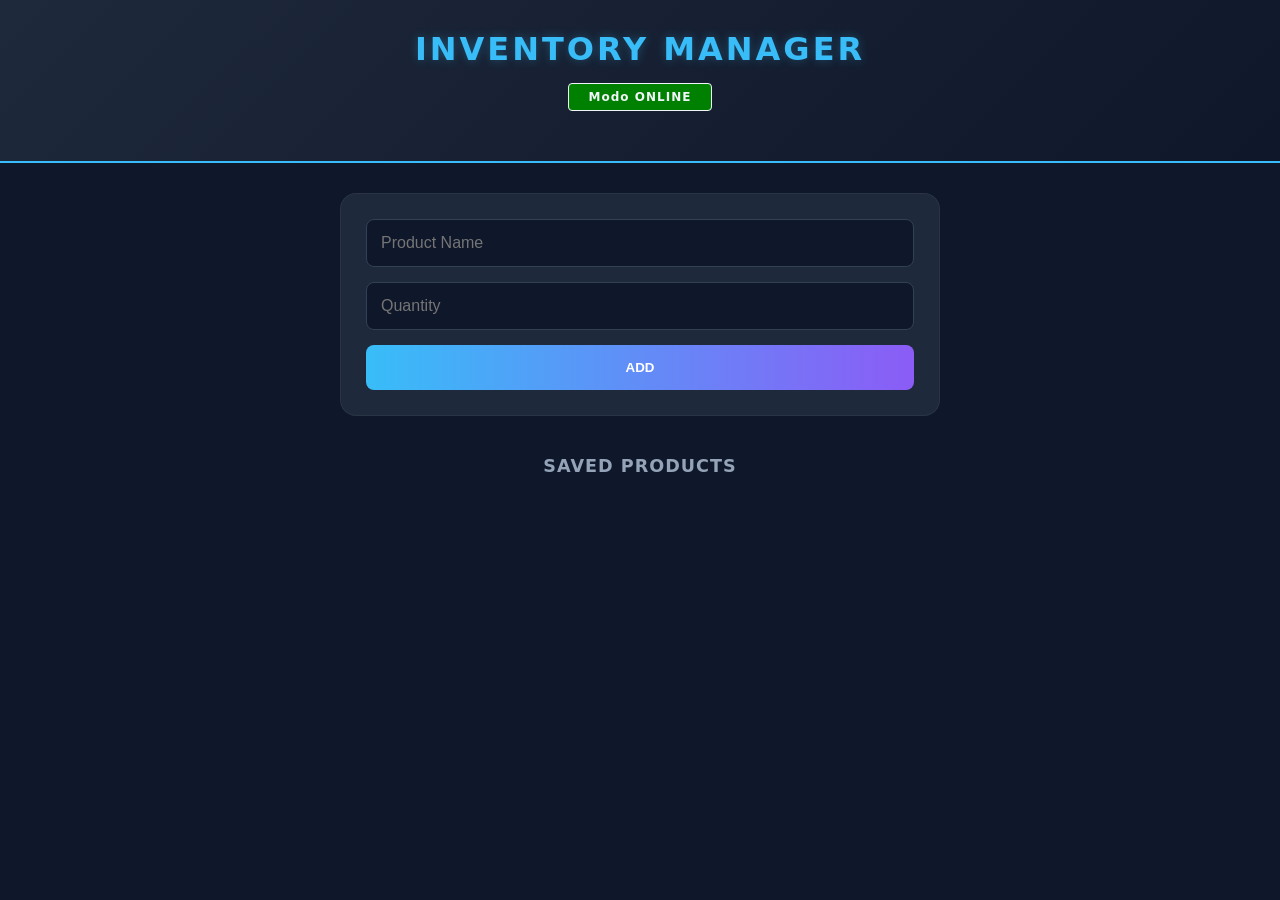
==== index.html @ 2939cfdd "PWA Inventory Managment" ====
<!DOCTYPE html>
<html lang="en">

<head>
    <meta charset="UTF-8">
    <meta name="viewport" content="width=device-width, initial-scale=1.0">
    <title> InventoryMGT </title>
    <link rel="stylesheet" href="./css/style.css">
</head>

<body>
    <header>
        <h1>Inventory Manager</h1>
        <div class="statusHeader">
            <div id="status">Checking status...</div>
            <div style="padding-bottom: 20px;"></div>
        </div>
    </header>

    <section class="inventory-section">
        <form id="form-inventory">
            <input type="text" id="input-product" placeholder="Product Name" required>
            <input type="number" min="1" id="input-quantity" placeholder="Quantity" required>

            <button type="submit" id="addProduct">ADD</button>
        </form>
    </section>

    <section class="products-section">
        <h2>Saved Products </h2>
        <ul id="products-list">
        </ul>

    </section>

    <script src="db.js"></script>
    <script src="app.js"></script>

</body>

</html>
---- css/style.css ----
body {
    font-family: 'Inter', system-ui, -apple-system, sans-serif;
    margin: 0;
    padding: 0;
    background-color: #0f172a;
    color: #f1f5f9;
    min-height: 100vh;
}

header {
    background: linear-gradient(135deg, #1e293b 0%, #0f172a 100%);
    padding: 30px 20px;
    text-align: center;
    border-bottom: 2px solid #38bdf8;
    margin-bottom: 30px;
}

header h1 {
    margin: 0;
    font-size: 2rem;
    text-transform: uppercase;
    letter-spacing: 3px;
    color: #38bdf8;
    text-shadow: 0 0 10px rgba(56, 189, 248, 0.3);
}

#status {
    margin-top: 15px;
    display: inline-block;
    padding: 6px 20px;
    border-radius: 4px;
    font-size: 0.75rem;
    font-weight: 800;
    letter-spacing: 1px;
    border: 1px solid currentColor;
}

.inventory-section,
.products-section {
    max-width: 600px;
    margin: 0 auto;
    padding: 0 20px;
    text-align: center;
}

#form-inventory {
    background: #1e293b;
    padding: 25px;
    border-radius: 16px;
    display: flex;
    flex-direction: column;
    gap: 15px;
    border: 1px solid rgba(255, 255, 255, 0.05);
}

#form-inventory input {
    background: #0f172a;
    border: 1px solid #334155;
    padding: 14px;
    border-radius: 8px;
    color: white;
    font-size: 1rem;
    transition: all 0.3s;
}

#form-inventory input:focus {
    outline: none;
    border-color: #8b5cf6;
    box-shadow: 0 0 15px rgba(139, 92, 246, 0.2);
}

#form-inventory button {
    background: linear-gradient(90deg, #38bdf8, #8b5cf6);
    color: white;
    border: none;
    padding: 15px;
    border-radius: 8px;
    font-weight: bold;
    text-transform: uppercase;
    cursor: pointer;
    transition: transform 0.2s, opacity 0.3s;
}

#form-inventory button:hover {
    transform: translateY(-2px);
    opacity: 0.9;
}

h2 {
    font-size: 1.1rem;
    color: #94a3b8;
    margin-top: 40px;
    text-transform: uppercase;
    letter-spacing: 1px;
}

#products-list {
    list-style: none;
    padding: 0;
    margin-top: 20px;
}

#products-list li {
    background: #1e293b;
    margin-bottom: 12px;
    padding: 18px;
    border-radius: 12px;
    border: 1px solid rgba(255, 255, 255, 0.05);
    transition: transform 0.2s;

    display: flex;
    flex-direction: column;
    align-items: flex-start;
    gap: 6px;
}

#products-list li:hover {
    transform: scale(1.02);
    border-color: #38bdf8;
}

#products-list li span:nth-child(1) {
    font-weight: 600;
    font-size: 1rem;
    color: #38bdf8;
}


#products-list li span:nth-child(2) {
    color: #8b5cf6;
    font-weight: bold;
    font-size: 0.95rem;
}

#products-list li small {
    color: #94a3b8;
    font-size: 0.75rem;
    text-transform: uppercase;
}
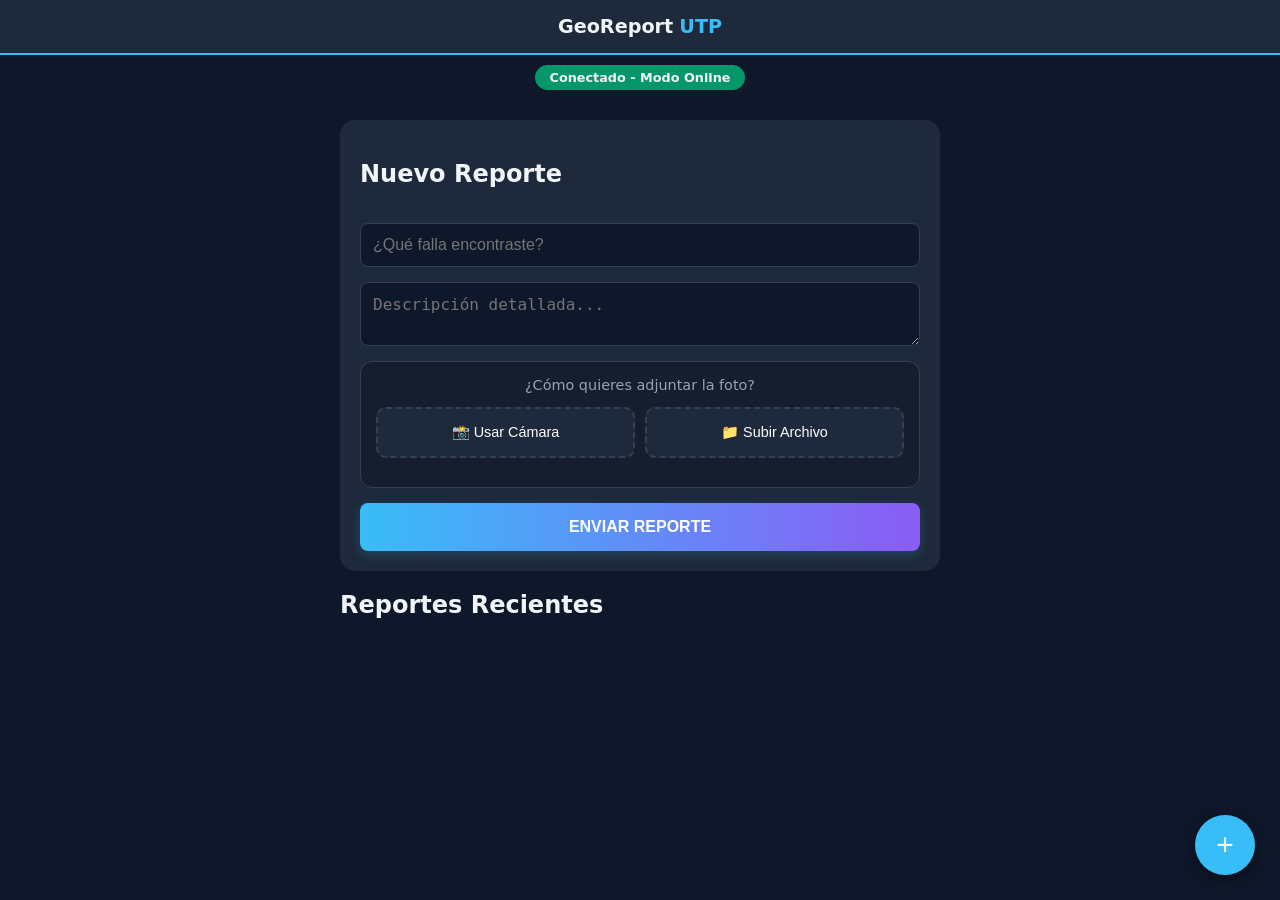
==== commit e413f12a: "Initial commit: Estructura base" ====
--- a/index.html
+++ b/index.html
@@ -1,41 +1,70 @@
 <!DOCTYPE html>
-<html lang="en">
+<html lang="es">
 
 <head>
     <meta charset="UTF-8">
     <meta name="viewport" content="width=device-width, initial-scale=1.0">
-    <title> InventoryMGT </title>
+    <title>GeoReport UTP</title>
     <link rel="stylesheet" href="./css/style.css">
+    <link rel="manifest" href="./manifest.json">
+    <meta name="theme-color" content="#38bdf8">
 </head>
 
 <body>
+    <nav class="navbar">
+        <div class="nav-content">
+            <strong>GeoReport</strong> <span>UTP</span>
+        </div>
+    </nav>
+
     <header>
-        <h1>Inventory Manager</h1>
-        <div class="statusHeader">
-            <div id="status">Checking status...</div>
-            <div style="padding-bottom: 20px;"></div>
-        </div>
+        <div id="status">Verificando conexión...</div>
     </header>
 
-    <section class="inventory-section">
-        <form id="form-inventory">
-            <input type="text" id="input-product" placeholder="Product Name" required>
-            <input type="number" min="1" id="input-quantity" placeholder="Quantity" required>
+    <main>
+        <section class="form-section">
+    <form id="form-report">
+        <h2>Nuevo Reporte</h2>
+        <input type="text" id="input-title" placeholder="¿Qué falla encontraste?" required>
+        <textarea id="input-desc" placeholder="Descripción detallada..." required></textarea>
 
-            <button type="submit" id="addProduct">ADD</button>
-        </form>
-    </section>
+        <div id="photo-container">
+            <div id="source-selector">
+                <p>¿Cómo quieres adjuntar la foto?</p>
+                <div class="options-row">
+                    <button type="button" id="btn-use-camera" class="btn-option">📸 Usar Cámara</button>
+                    <button type="button" id="btn-use-file" class="btn-option">📁 Subir Archivo</button>
+                </div>
+            </div>
 
-    <section class="products-section">
-        <h2>Saved Products </h2>
-        <ul id="products-list">
-        </ul>
+            <div id="camera-live" style="display: none;">
+                <video id="video" autoplay playsinline style="width: 100%; border-radius: 8px;"></video>
+                <button type="button" id="btn-capture" class="btn-send" style="background: #059669;">Capturar Foto</button>
+                <canvas id="canvas" style="display: none;"></canvas>
+            </div>
 
-    </section>
+            <input type="file" id="input-photo" accept="image/*" style="display: none;">
+            
+            <div id="preview-container">
+                <img id="temp-preview" style="display: none; width: 100%; margin-top: 10px; border-radius: 8px;">
+                <p id="photo-text"></p>
+            </div>
+        </div>
+
+        <button type="submit" id="btn-send">ENVIAR REPORTE</button>
+    </form>
+</section>
+
+        <section class="list-section">
+            <h2>Reportes Recientes</h2>
+            <ul id="reports-list"></ul>
+        </section>
+    </main>
+
+    <button class="fab" onclick="window.scrollTo({top: 0, behavior: 'smooth'})">+</button>
 
     <script src="db.js"></script>
     <script src="app.js"></script>
-
 </body>
 
 </html>
--- a/css/style.css
+++ b/css/style.css
@@ -1,139 +1,165 @@
 body {
     font-family: 'Inter', system-ui, -apple-system, sans-serif;
-    margin: 0;
-    padding: 0;
-    background-color: #0f172a;
-    color: #f1f5f9;
-    min-height: 100vh;
+    margin: 0; padding: 0;
+    background-color: #0f172a; color: #f1f5f9;
+    padding-bottom: 80px;
 }
 
-header {
-    background: linear-gradient(135deg, #1e293b 0%, #0f172a 100%);
-    padding: 30px 20px;
-    text-align: center;
+.navbar {
+    background: #1e293b;
+    padding: 15px;
+    position: sticky; top: 0;
     border-bottom: 2px solid #38bdf8;
-    margin-bottom: 30px;
+    z-index: 1000;
 }
 
-header h1 {
-    margin: 0;
-    font-size: 2rem;
-    text-transform: uppercase;
-    letter-spacing: 3px;
-    color: #38bdf8;
-    text-shadow: 0 0 10px rgba(56, 189, 248, 0.3);
+.nav-content { text-align: center; font-size: 1.2rem; }
+.nav-content span { color: #38bdf8; font-weight: bold; }
+
+header { text-align: center; padding: 10px; }
+
+#status {
+    display: inline-block; padding: 5px 15px;
+    border-radius: 20px; font-size: 0.8rem; font-weight: bold;
+    transition: background 0.3s;
 }
 
-#status {
-    margin-top: 15px;
-    display: inline-block;
-    padding: 6px 20px;
-    border-radius: 4px;
-    font-size: 0.75rem;
-    font-weight: 800;
-    letter-spacing: 1px;
-    border: 1px solid currentColor;
+.status-online { background: #059669; }
+.status-offline { background: #dc2626; }
+
+main { max-width: 600px; margin: 0 auto; padding: 20px; }
+
+#form-report {
+    background: #1e293b; padding: 20px;
+    border-radius: 15px; display: flex; flex-direction: column; gap: 15px;
 }
 
-.inventory-section,
-.products-section {
-    max-width: 600px;
-    margin: 0 auto;
-    padding: 0 20px;
+input, textarea {
+    background: #0f172a; border: 1px solid #334155;
+    padding: 12px; border-radius: 8px; color: white;
+    font-size: 1rem; outline: none;
+}
+
+input:focus, textarea:focus {
+    border-color: #38bdf8;
+}
+
+/* Seccion de fotoss */
+
+#photo-container {
+    background: #161e2e;
+    padding: 15px;
+    border-radius: 12px;
+    border: 1px solid #334155;
+}
+
+#source-selector p {
+    margin-top: 0;
+    text-align: center;
+    font-size: 0.9rem;
+    color: #94a3b8;
+}
+
+.options-row {
+    display: flex;
+    gap: 10px;
+    margin-bottom: 10px;
+}
+
+.btn-option {
+    flex: 1;
+    background: #1e293b;
+    color: white;
+    border: 2px dashed #334155;
+    padding: 15px 10px;
+    border-radius: 10px;
+    cursor: pointer;
+    font-size: 0.9rem;
+    display: flex;
+    flex-direction: column;
+    align-items: center;
+    gap: 8px;
+    transition: all 0.2s ease;
+}
+
+.btn-option:hover {
+    border-color: #38bdf8;
+    background: #334155;
+}
+
+/* Vista de Cámara en Vivo */
+#camera-live {
+    margin-top: 10px;
     text-align: center;
 }
 
-#form-inventory {
-    background: #1e293b;
-    padding: 25px;
-    border-radius: 16px;
-    display: flex;
-    flex-direction: column;
-    gap: 15px;
-    border: 1px solid rgba(255, 255, 255, 0.05);
+#video {
+    width: 100%;
+    border-radius: 8px;
+    background: #000;
+    margin-bottom: 10px;
+    border: 2px solid #334155;
 }
 
-#form-inventory input {
-    background: #0f172a;
-    border: 1px solid #334155;
-    padding: 14px;
+#btn-capture {
+    width: 100%;
+    background: #059669;
+    color: white;
+    border: none;
+    padding: 12px;
     border-radius: 8px;
-    color: white;
-    font-size: 1rem;
-    transition: all 0.3s;
+    font-weight: bold;
+    cursor: pointer;
 }
 
-#form-inventory input:focus {
-    outline: none;
-    border-color: #8b5cf6;
-    box-shadow: 0 0 15px rgba(139, 92, 246, 0.2);
+/* Vista previa y texto de estado */
+#photo-text {
+    text-align: center;
+    font-weight: bold;
+    font-size: 0.85rem;
+    margin-top: 10px;
 }
 
-#form-inventory button {
-    background: linear-gradient(90deg, #38bdf8, #8b5cf6);
-    color: white;
-    border: none;
-    padding: 15px;
-    border-radius: 8px;
-    font-weight: bold;
-    text-transform: uppercase;
-    cursor: pointer;
-    transition: transform 0.2s, opacity 0.3s;
+#temp-preview {
+    border: 2px solid #059669;
 }
 
-#form-inventory button:hover {
-    transform: translateY(-2px);
-    opacity: 0.9;
+/* Boton de enviar */
+
+button#btn-send {
+    background: linear-gradient(90deg, #38bdf8, #8b5cf6);
+    color: white; border: none; padding: 15px;
+    border-radius: 8px; font-weight: bold; 
+    cursor: pointer; font-size: 1rem;
+    box-shadow: 0 4px 12px rgba(56, 189, 248, 0.2);
 }
 
-h2 {
-    font-size: 1.1rem;
-    color: #94a3b8;
-    margin-top: 40px;
-    text-transform: uppercase;
-    letter-spacing: 1px;
+button#btn-send:active {
+    transform: scale(0.98);
 }
 
-#products-list {
-    list-style: none;
-    padding: 0;
-    margin-top: 20px;
+/* Otros elementos */
+
+.fab {
+    position: fixed; bottom: 25px; right: 25px;
+    width: 60px; height: 60px; border-radius: 50%;
+    background: #38bdf8; color: white; border: none;
+    font-size: 30px; box-shadow: 0 4px 15px rgba(0,0,0,0.4);
+    cursor: pointer; z-index: 100;
 }
 
-#products-list li {
-    background: #1e293b;
-    margin-bottom: 12px;
-    padding: 18px;
-    border-radius: 12px;
-    border: 1px solid rgba(255, 255, 255, 0.05);
-    transition: transform 0.2s;
-
-    display: flex;
-    flex-direction: column;
-    align-items: flex-start;
-    gap: 6px;
+.report-card {
+    background: #1e293b; margin-top: 15px;
+    padding: 15px; border-radius: 12px;
+    border-left: 4px solid #38bdf8;
+    list-style: none;
 }
 
-#products-list li:hover {
-    transform: scale(1.02);
-    border-color: #38bdf8;
-}
+.report-card strong { color: #38bdf8; font-size: 1.1rem; }
+.report-card p { margin: 8px 0; color: #cbd5e1; }
+.report-card small { color: #94a3b8; display: block; margin-bottom: 10px; }
 
-#products-list li span:nth-child(1) {
-    font-weight: 600;
-    font-size: 1rem;
-    color: #38bdf8;
-}
-
-
-#products-list li span:nth-child(2) {
-    color: #8b5cf6;
-    font-weight: bold;
-    font-size: 0.95rem;
-}
-
-#products-list li small {
-    color: #94a3b8;
-    font-size: 0.75rem;
-    text-transform: uppercase;
+.report-card img {
+    width: 100%; border-radius: 8px; 
+    border: 1px solid #334155;
 }
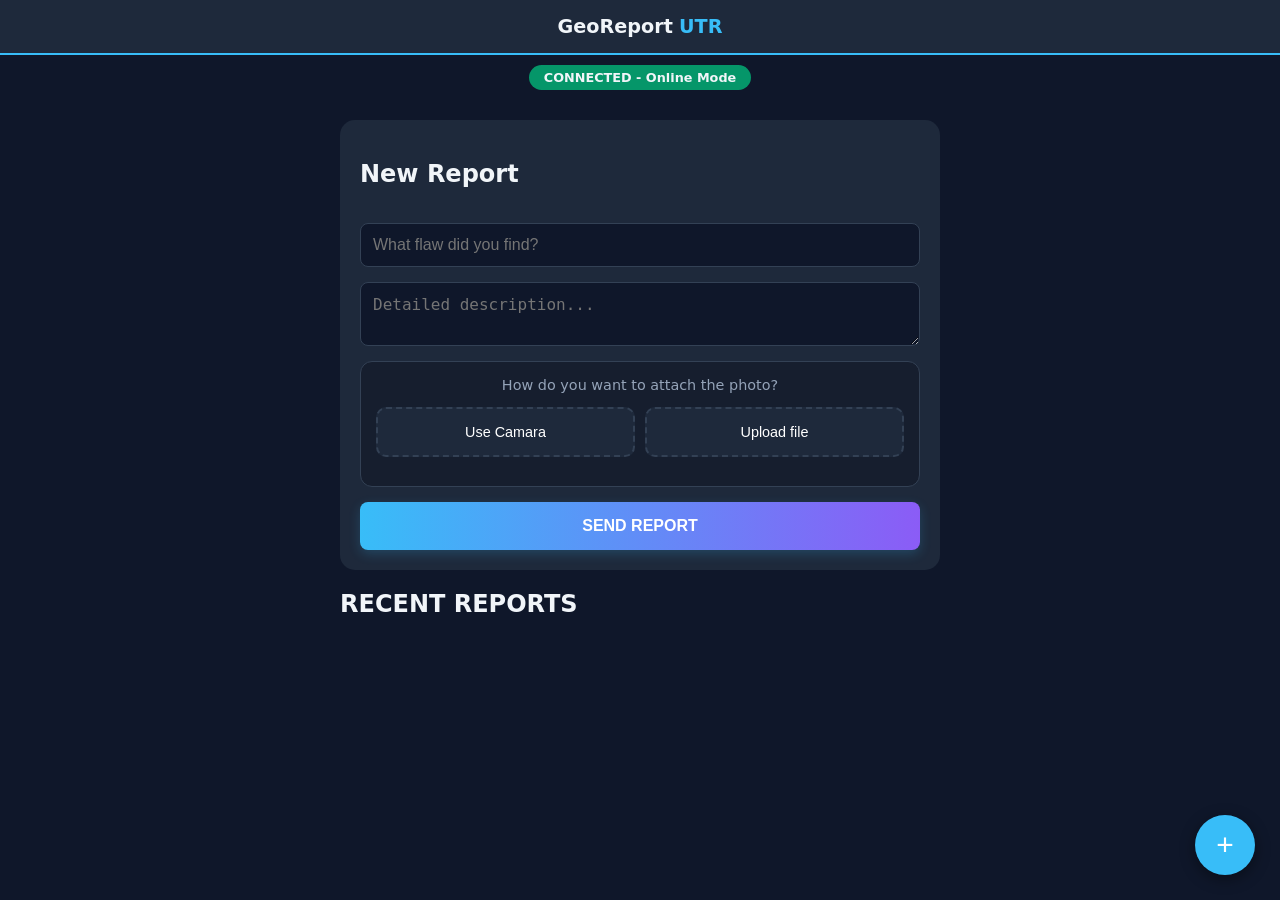
==== commit b82175ba: "PWA traducida" ====
--- a/index.html
+++ b/index.html
@@ -13,50 +13,51 @@
 <body>
     <nav class="navbar">
         <div class="nav-content">
-            <strong>GeoReport</strong> <span>UTP</span>
+            <strong>GeoReport</strong> <span>UTR</span>
         </div>
     </nav>
 
     <header>
-        <div id="status">Verificando conexión...</div>
+        <div id="status">Verifying conection...</div>
     </header>
 
     <main>
         <section class="form-section">
-    <form id="form-report">
-        <h2>Nuevo Reporte</h2>
-        <input type="text" id="input-title" placeholder="¿Qué falla encontraste?" required>
-        <textarea id="input-desc" placeholder="Descripción detallada..." required></textarea>
+            <form id="form-report">
+                <h2>New Report</h2>
+                <input type="text" id="input-title" placeholder="What flaw did you find?" required>
+                <textarea id="input-desc" placeholder="Detailed description..." required></textarea>
 
-        <div id="photo-container">
-            <div id="source-selector">
-                <p>¿Cómo quieres adjuntar la foto?</p>
-                <div class="options-row">
-                    <button type="button" id="btn-use-camera" class="btn-option">📸 Usar Cámara</button>
-                    <button type="button" id="btn-use-file" class="btn-option">📁 Subir Archivo</button>
+                <div id="photo-container">
+                    <div id="source-selector">
+                        <p>How do you want to attach the photo?</p>
+                        <div class="options-row">
+                            <button type="button" id="btn-use-camera" class="btn-option">Use Camara</button>
+                            <button type="button" id="btn-use-file" class="btn-option">Upload file</button>
+                        </div>
+                    </div>
+
+                    <div id="camera-live" style="display: none;">
+                        <video id="video" autoplay playsinline style="width: 100%; border-radius: 8px;"></video>
+                        <button type="button" id="btn-capture" class="btn-send" style="background: #059669;">Take photo</button>
+                        <canvas id="canvas" style="display: none;"></canvas>
+                    </div>
+
+                    <input type="file" id="input-photo" accept="image/*" style="display: none;">
+
+                    <div id="preview-container">
+                        <img id="temp-preview"
+                            style="display: none; width: 100%; margin-top: 10px; border-radius: 8px;">
+                        <p id="photo-text"></p>
+                    </div>
                 </div>
-            </div>
 
-            <div id="camera-live" style="display: none;">
-                <video id="video" autoplay playsinline style="width: 100%; border-radius: 8px;"></video>
-                <button type="button" id="btn-capture" class="btn-send" style="background: #059669;">Capturar Foto</button>
-                <canvas id="canvas" style="display: none;"></canvas>
-            </div>
-
-            <input type="file" id="input-photo" accept="image/*" style="display: none;">
-            
-            <div id="preview-container">
-                <img id="temp-preview" style="display: none; width: 100%; margin-top: 10px; border-radius: 8px;">
-                <p id="photo-text"></p>
-            </div>
-        </div>
-
-        <button type="submit" id="btn-send">ENVIAR REPORTE</button>
-    </form>
-</section>
+                <button type="submit" id="btn-send">SEND REPORT</button>
+            </form>
+        </section>
 
         <section class="list-section">
-            <h2>Reportes Recientes</h2>
+            <h2>RECENT REPORTS</h2>
             <ul id="reports-list"></ul>
         </section>
     </main>
